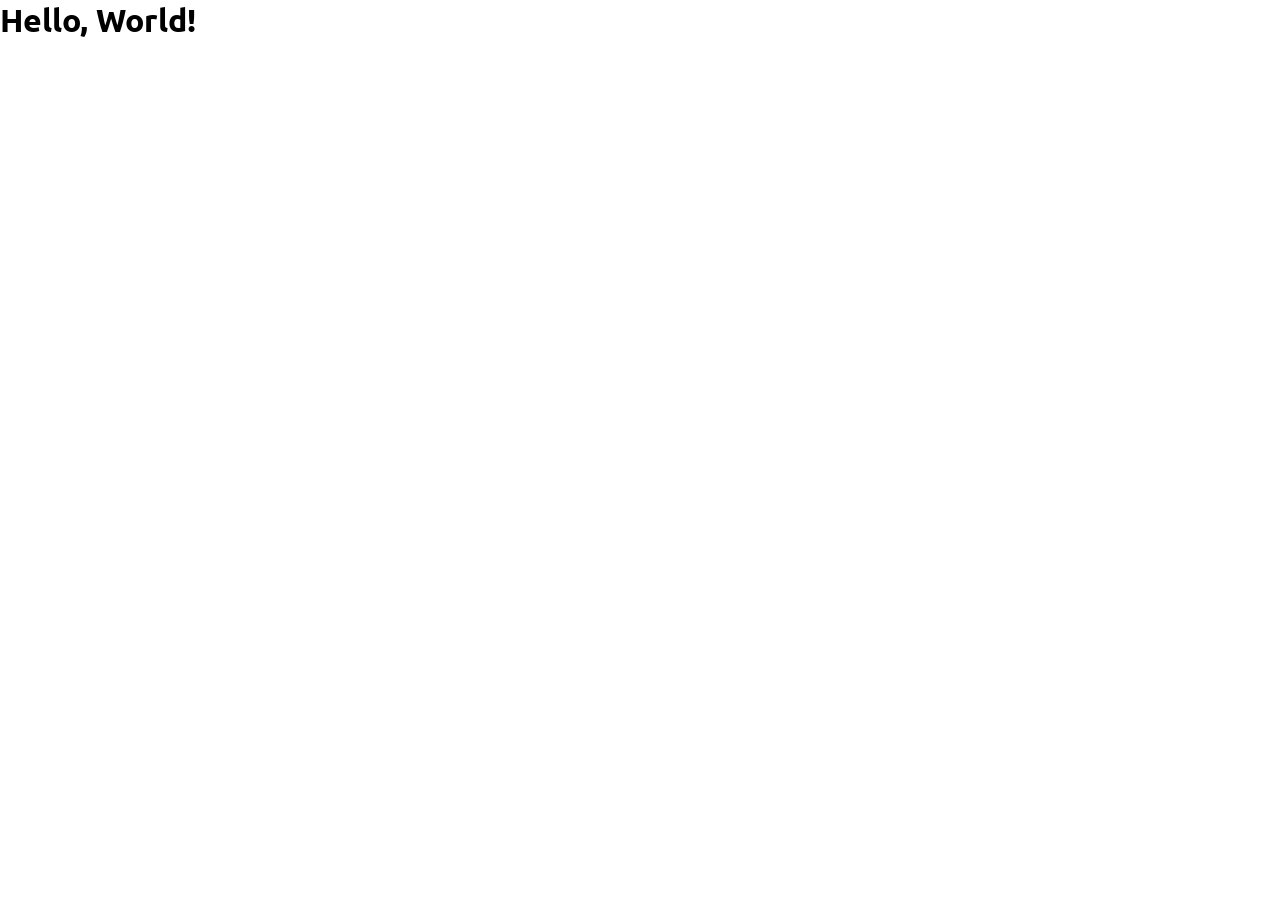
==== index.html @ ef5d65e3 "Added supporting metadata." ====
<!DOCTYPE html>
<html lang="en">
<head>
    <meta charset="UTF-8">
    <meta http-equiv="X-UA-Compatible" content="IE=edge">
    <meta name="viewport" content="width=device-width, initial-scale=1.0">
    <title>calc-app</title>
    <link rel="stylesheet" href="src/styles.css">
</head>
<body>
    <h1>Hello, World!</h1>
    <script src="src/app.js"></script>
</body>
</html>
---- src/styles.css ----
@import url('https://fonts.googleapis.com/css2?family=Open+Sans&family=Roboto&family=Ubuntu&display=swap');

* {
    margin: 0;
    padding: 0;
    font-family: 'Ubuntu', 'Roboto','Open Sans';
}
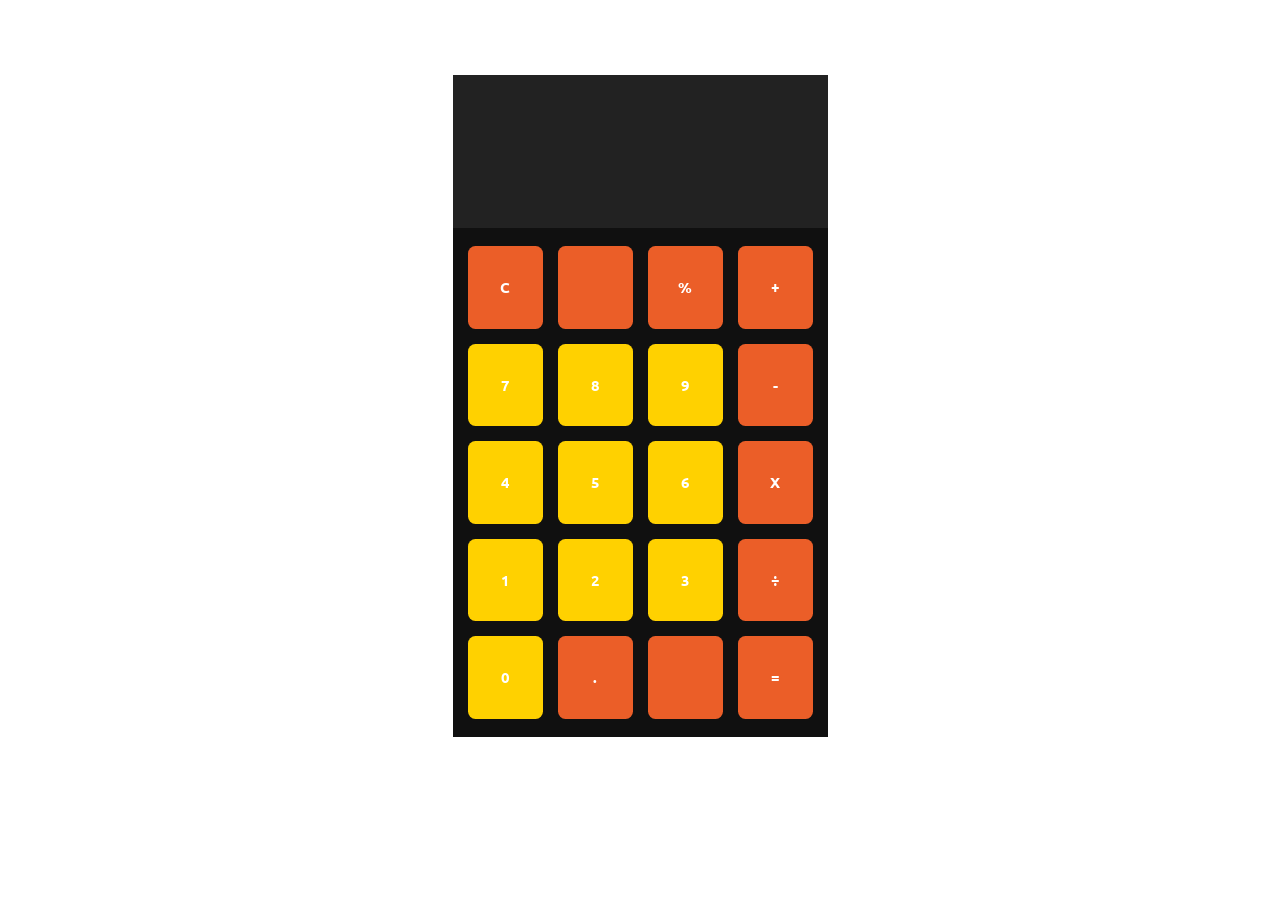
==== commit 12d392f2: "Design phase completed." ====
--- a/index.html
+++ b/index.html
@@ -8,7 +8,31 @@
     <link rel="stylesheet" href="src/styles.css">
 </head>
 <body>
-    <h1>Hello, World!</h1>
+    <div class="calculator">
+        <div class="display"></div>
+        <div class="controls">
+            <button class="teal">C</button>
+            <button class="teal"></button>
+            <button class="teal">%</button>
+            <button class="teal">+</button>
+            <button>7</button>
+            <button>8</button>
+            <button>9</button>
+            <button class="teal">-</button>
+            <button>4</button>
+            <button>5</button>
+            <button>6</button>
+            <button class="teal">X</button>
+            <button>1</button>
+            <button>2</button>
+            <button>3</button>
+            <button class="teal">÷</button>
+            <button>0</button>
+            <button class="teal">.</button>
+            <button class="teal"></button>
+            <button class="teal">=</button>
+        </div>
+    </div>
     <script src="src/app.js"></script>
 </body>
 </html>
--- a/src/styles.css
+++ b/src/styles.css
@@ -4,4 +4,65 @@
     margin: 0;
     padding: 0;
     font-family: 'Ubuntu', 'Roboto','Open Sans';
+    font-weight: bold;
+    font-size: 15px;
+}
+
+.calculator {
+    background: #101010;
+    width: 25em;
+    margin: 5em auto;
+}
+
+.display {
+    background: #222222;
+    color: #ffffff;
+    text-align: right;
+    font-family: Arial, Helvetica, sans-serif;
+    font-size: 1.7em;
+    height: 6em;
+    line-height: 8em;
+    padding: 0 1.5em;
+}
+
+.controls {
+    display: grid;
+    grid-template-columns: repeat(4, 1fr);
+    padding: 0.7em 0;
+    margin: auto 0.5em;
+}
+
+.controls button {
+    background: #ffd100;
+    color: #fff;
+    height: 5.5em;
+    cursor: pointer;
+    margin: 0.5em;
+    border: unset;
+    border-radius: 0.5em;
+    outline: unset;
+}
+
+.controls button:hover {
+  background: #ffee32;
+}
+
+.controls button:active {
+  transform: translateY(0.2em)
+}
+
+.controls .teal {
+  background: #eb5e28;
+}
+
+.controls .teal:hover {
+  background: #ff7d00;
+}
+
+@media screen and (max-width: 768px) {
+  .calculator {
+    width: 100vw;
+    height: 100vh;
+    margin: auto;
+  }
 }
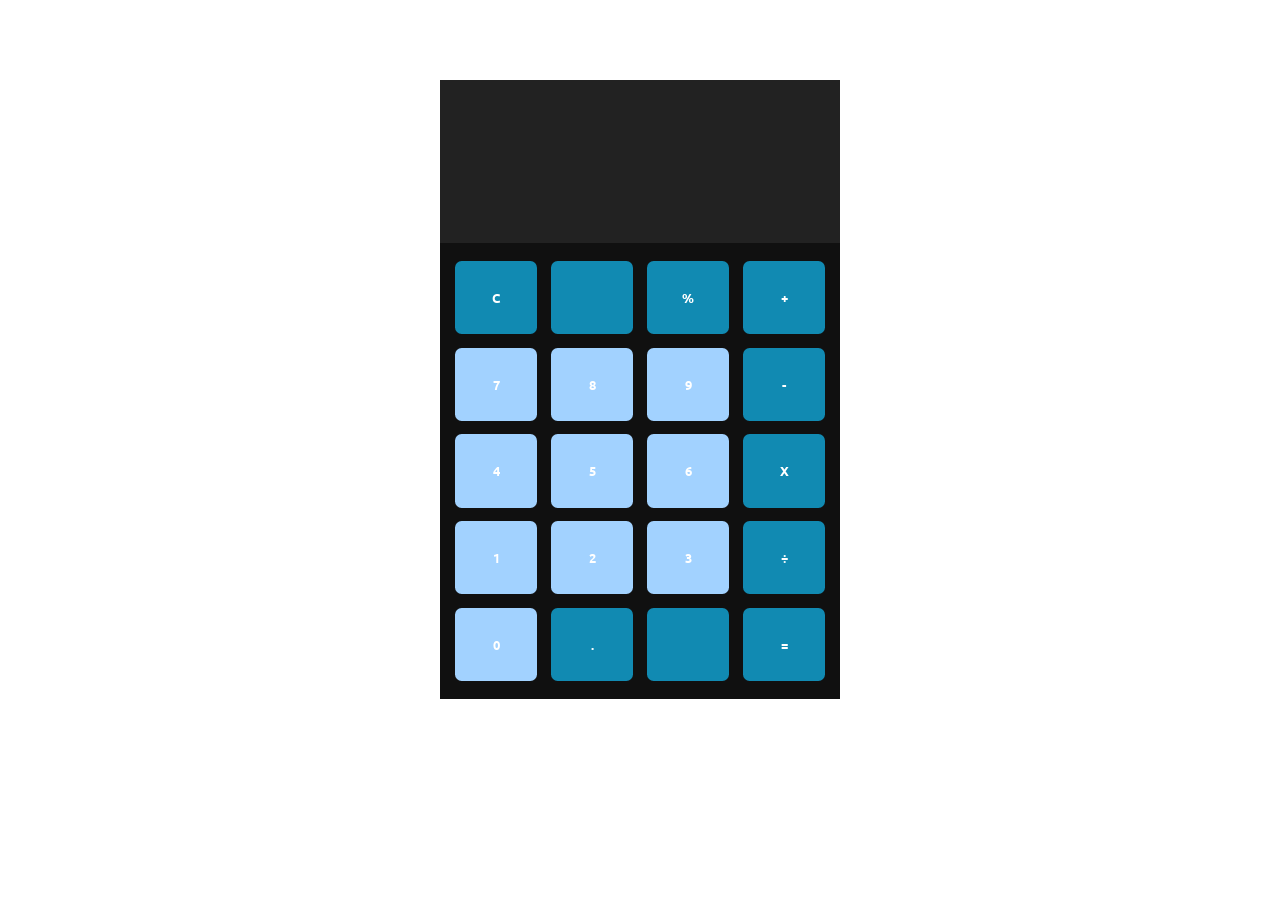
==== commit 9523237f: "Theme toggle initialization." ====
--- a/index.html
+++ b/index.html
@@ -11,26 +11,33 @@
     <div class="calculator">
         <div class="display"></div>
         <div class="controls">
-            <button class="teal">C</button>
-            <button class="teal"></button>
-            <button class="teal">%</button>
-            <button class="teal">+</button>
+            <button class="orange">C</button>
+            <button class="orange"></button>
+            <button class="orange">%</button>
+            <button class="orange">+</button>
             <button>7</button>
             <button>8</button>
             <button>9</button>
-            <button class="teal">-</button>
+            <button class="orange">-</button>
             <button>4</button>
             <button>5</button>
             <button>6</button>
-            <button class="teal">X</button>
+            <button class="orange">X</button>
             <button>1</button>
             <button>2</button>
             <button>3</button>
-            <button class="teal">÷</button>
+            <button class="orange">÷</button>
             <button>0</button>
-            <button class="teal">.</button>
-            <button class="teal"></button>
-            <button class="teal">=</button>
+            <button class="orange">.</button>
+            <button class="orange">
+                <input type="checkbox" id="checkbox" style="display:none">
+                <label for="checkbox" class="label">
+                    <i class="fas fa-moon"></i>
+                    <i class="fas fa-sun"></i>
+                    <div class="ball"></div>
+                </label>
+            </button>
+            <button class="orange">=</button>
         </div>
     </div>
     <script src="src/app.js"></script>
--- a/src/styles.css
+++ b/src/styles.css
@@ -5,7 +5,7 @@
     padding: 0;
     font-family: 'Ubuntu', 'Roboto','Open Sans';
     font-weight: bold;
-    font-size: 15px;
+    /* font-size: 15px; */
 }
 
 .calculator {
@@ -33,7 +33,7 @@
 }
 
 .controls button {
-    background: #ffd100;
+    background: #a2d2ff;
     color: #fff;
     height: 5.5em;
     cursor: pointer;
@@ -51,12 +51,18 @@
   transform: translateY(0.2em)
 }
 
-.controls .teal {
-  background: #eb5e28;
+.controls .orange {
+  background: #118ab2;
 }
 
-.controls .teal:hover {
+.controls .orange:hover {
   background: #ff7d00;
+}
+
+.label {
+    display: flex;
+    height: 100%;
+    width: 100%;
 }
 
 @media screen and (max-width: 768px) {
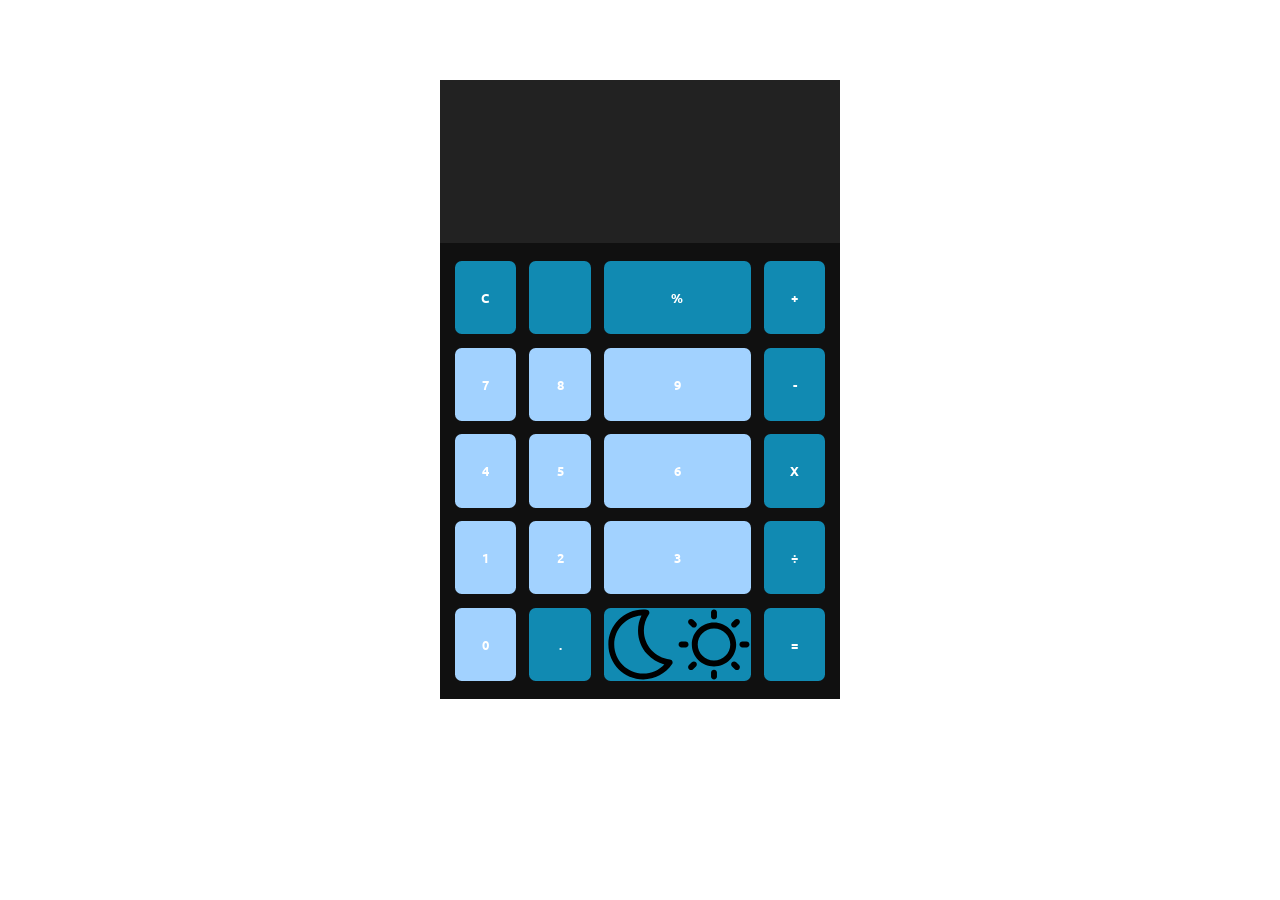
==== commit 72942b41: "Commit 1" ====
--- a/index.html
+++ b/index.html
@@ -32,8 +32,8 @@
             <button class="orange">
                 <input type="checkbox" id="checkbox" style="display:none">
                 <label for="checkbox" class="label">
-                    <i class="fas fa-moon"></i>
-                    <i class="fas fa-sun"></i>
+                    <img class="fas fa-moon" src="src/assets/moon.svg"></img>
+                    <img class="fas fa-sun" src="src/assets/sun.svg"></img>
                     <div class="ball"></div>
                 </label>
             </button>
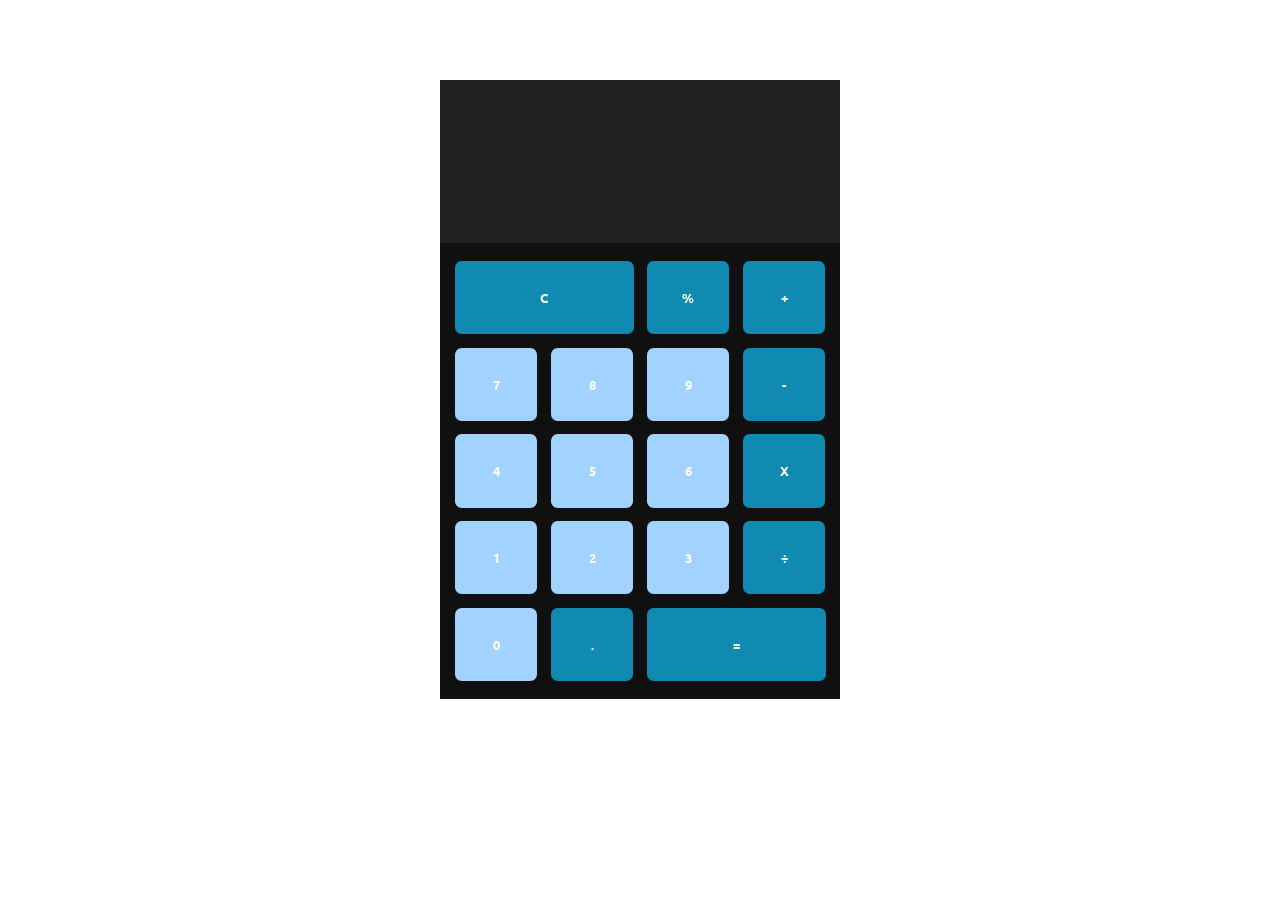
==== commit 2d4491e7: "Finalized calculator." ====
--- a/index.html
+++ b/index.html
@@ -11,33 +11,25 @@
     <div class="calculator">
         <div class="display"></div>
         <div class="controls">
-            <button class="orange">C</button>
-            <button class="orange"></button>
-            <button class="orange">%</button>
-            <button class="orange">+</button>
+            <button class="blue" style="width: 187%;">C</button>
+            <button class="none">C</button>
+            <button class="blue">%</button>
+            <button class="blue">+</button>
             <button>7</button>
             <button>8</button>
             <button>9</button>
-            <button class="orange">-</button>
+            <button class="blue">-</button>
             <button>4</button>
             <button>5</button>
             <button>6</button>
-            <button class="orange">X</button>
+            <button class="blue">X</button>
             <button>1</button>
             <button>2</button>
             <button>3</button>
-            <button class="orange">÷</button>
+            <button class="blue">÷</button>
             <button>0</button>
-            <button class="orange">.</button>
-            <button class="orange">
-                <input type="checkbox" id="checkbox" style="display:none">
-                <label for="checkbox" class="label">
-                    <img class="fas fa-moon" src="src/assets/moon.svg"></img>
-                    <img class="fas fa-sun" src="src/assets/sun.svg"></img>
-                    <div class="ball"></div>
-                </label>
-            </button>
-            <button class="orange">=</button>
+            <button class="blue">.</button>
+            <button class="blue" style="width: 187%;">=</button>
         </div>
     </div>
     <script src="src/app.js"></script>
--- a/src/styles.css
+++ b/src/styles.css
@@ -51,18 +51,21 @@
   transform: translateY(0.2em)
 }
 
-.controls .orange {
+.controls .blue {
   background: #118ab2;
 }
 
-.controls .orange:hover {
+.controls .blue:hover {
   background: #ff7d00;
 }
 
-.label {
-    display: flex;
-    height: 100%;
-    width: 100%;
+.controls .none {
+    background-color: transparent;
+    color: transparent;
+}
+
+.controls .none:hover {
+    background-color: transparent;
 }
 
 @media screen and (max-width: 768px) {
